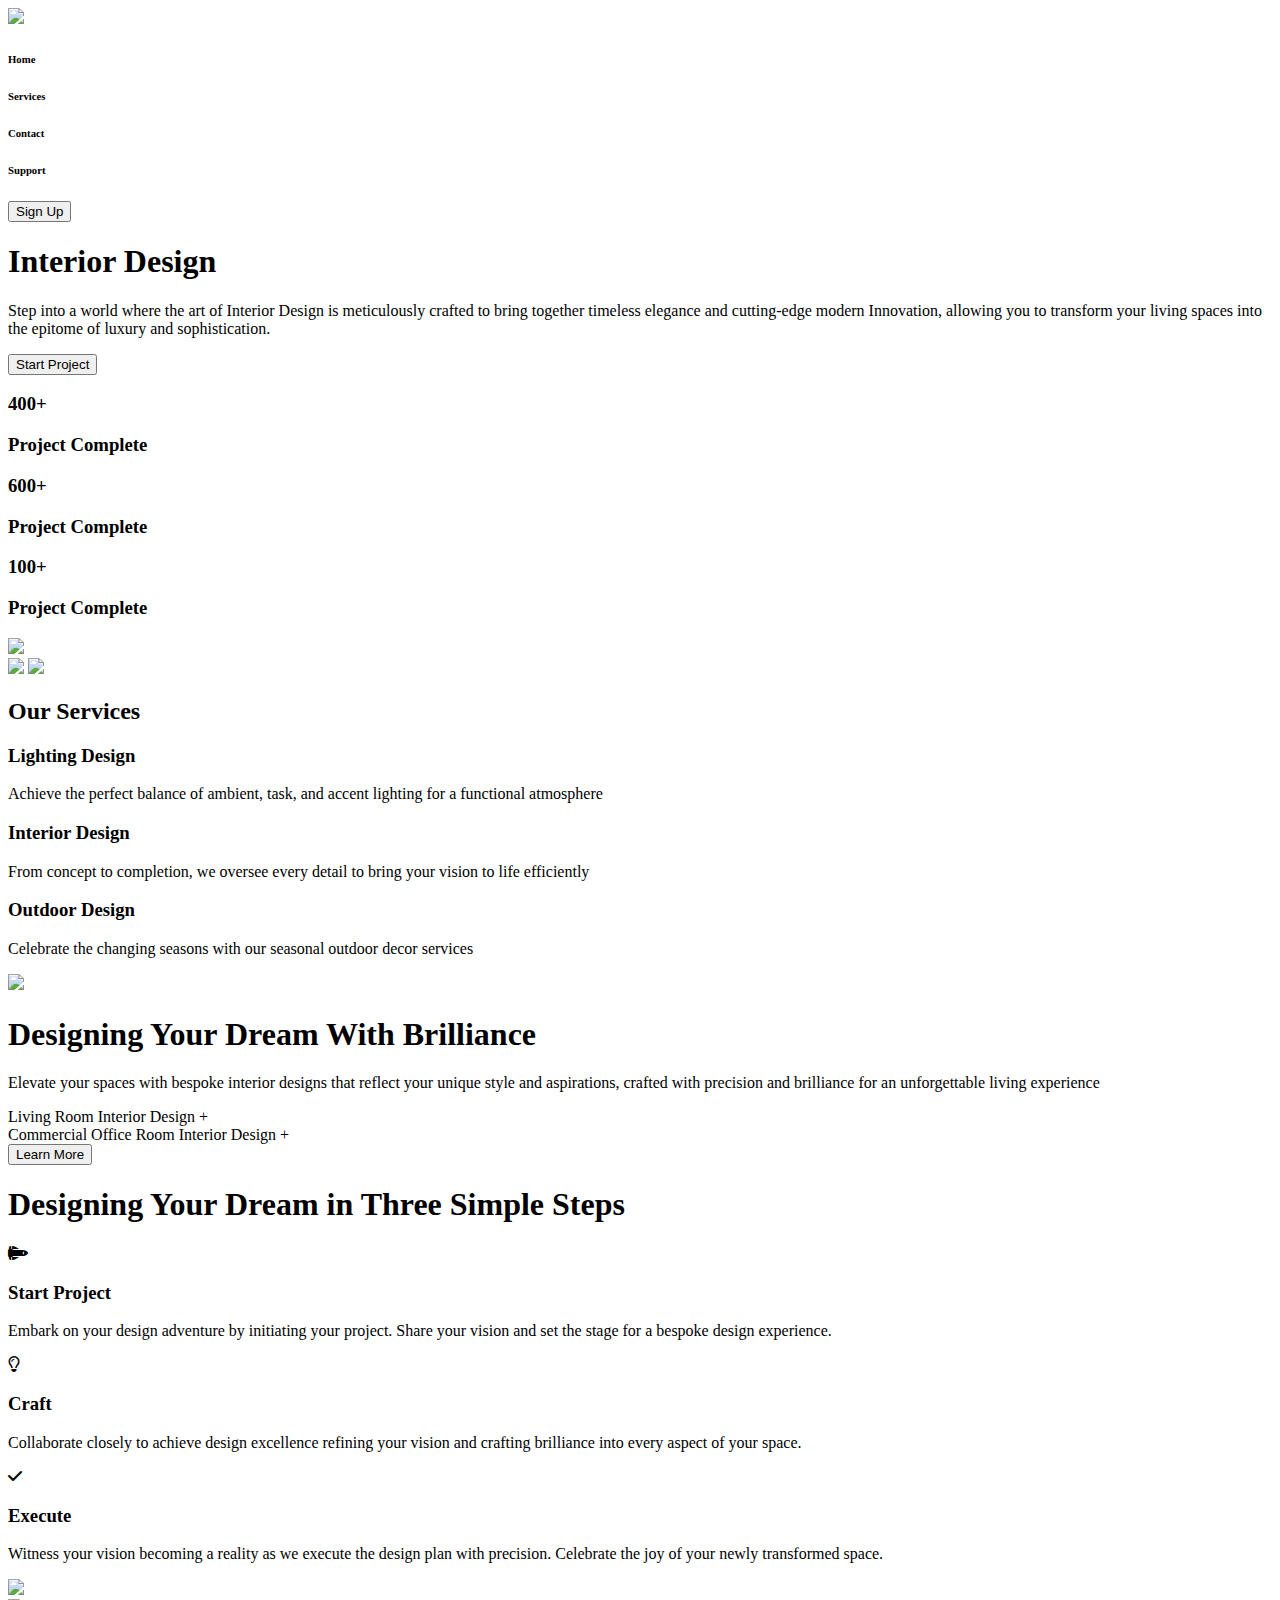
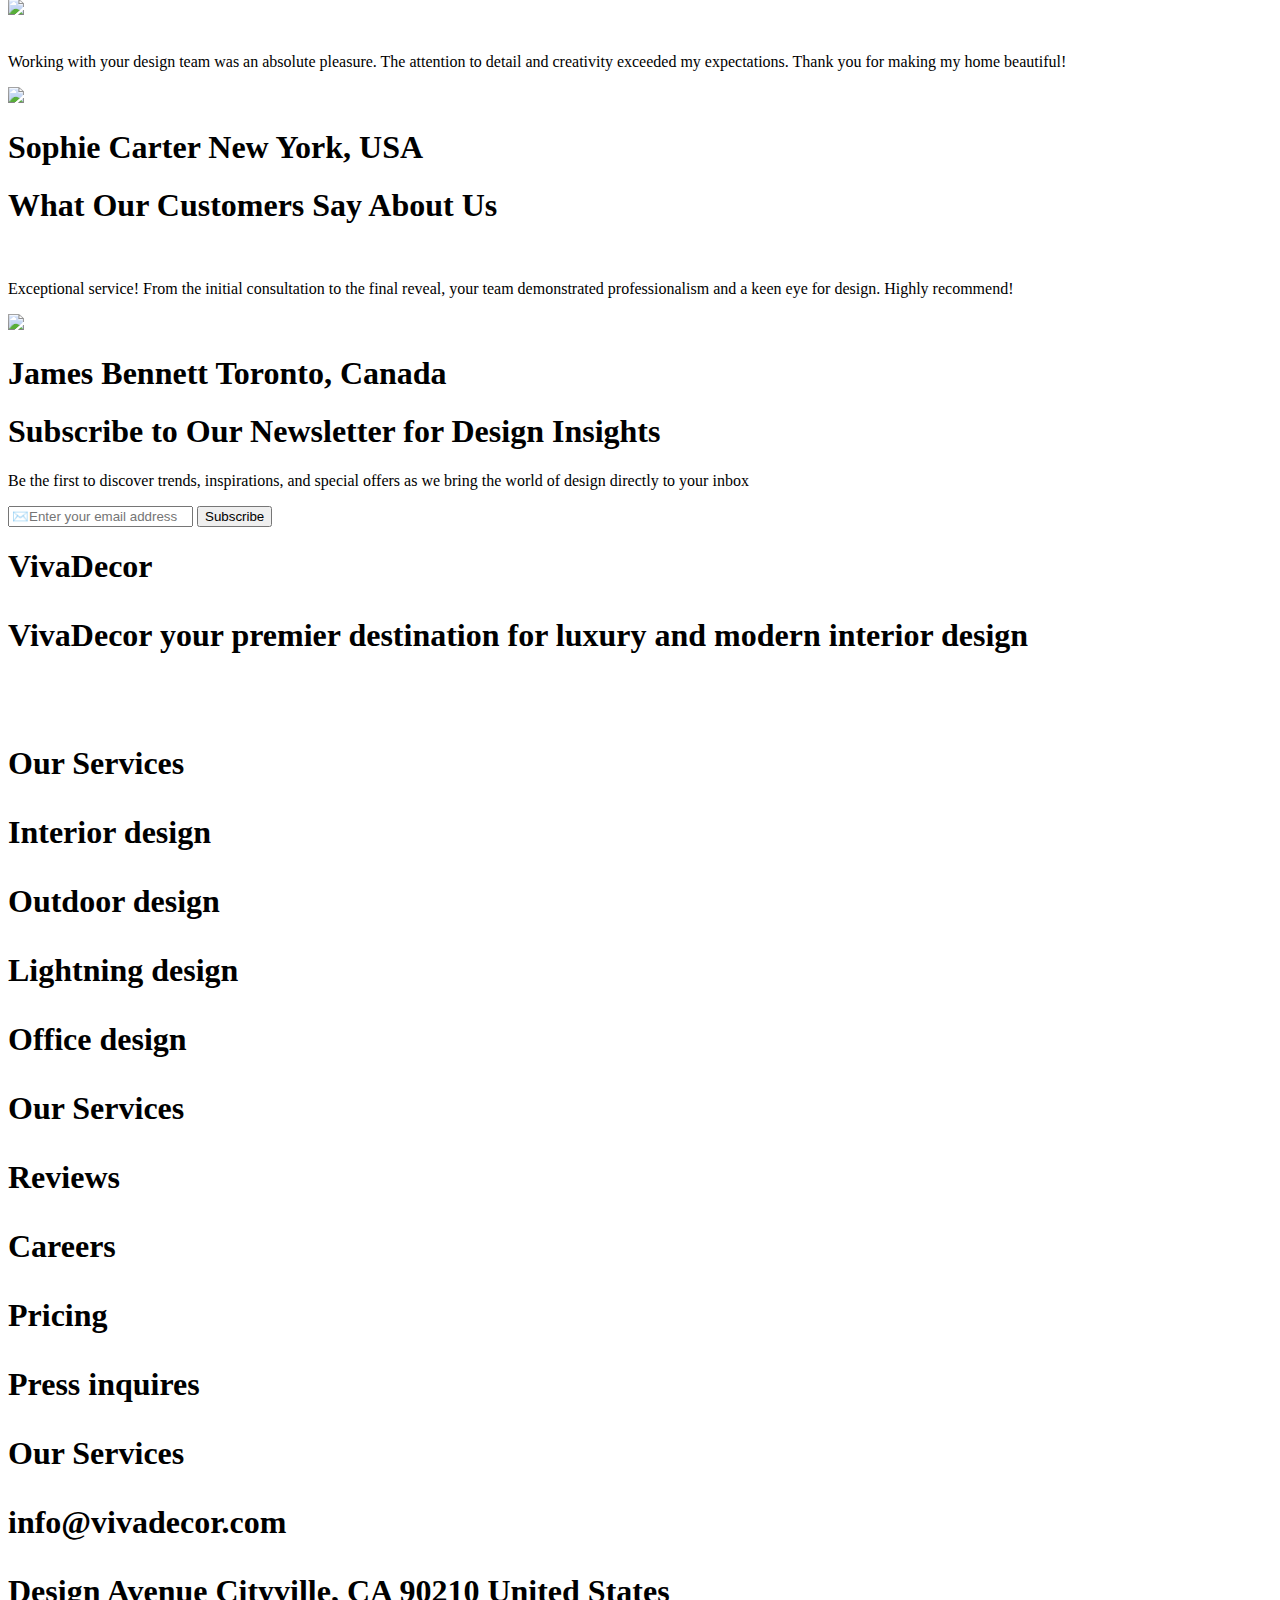
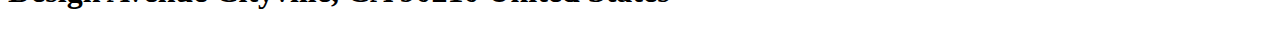
==== task1 week2/index.html @ 410c48b1 "Create index.html" ====
<!DOCTYPE html>
<html lang="en">
<head>
    <meta charset="UTF-8">
    <meta name="viewport" content="width=device-width, initial-scale=1.0">
    <title>second task</title>
    <link rel="stylesheet" href="styles.css">
  <link rel="stylesheet" href="https://cdnjs.cloudflare.com/ajax/libs/font-awesome/6.4.0/css/all.min.css">
</head>
<body>
    <header>
            <img class="logo" src="https://github.com/elrefaeey/web-masters/blob/main/pics/Logo.png?raw=true">       
      <h6 class="textt">Home</h6>
      <h6 class="text">Services</h6>
      <h6 class="text">Contact</h6>
      <h6 class="text">Support</h6>
      <button class="sign">Sign Up</button>
    </header>
  
      <section class="top">
       <div class="first">
        <div class="inter">
        <h1>Interior Design</h1>
        <p>Step into a world where the art of Interior Design is meticulously crafted to bring together timeless elegance and cutting-edge modern Innovation, allowing you to transform your living spaces into the epitome of luxury and sophistication.</p>
           <button class="btn">Start Project</button>
      <div class="sec">
      <h3 class="one">400+<br><p   class="one">Project Complete</p><h3>
<h3 class="one">600+<br><p class="one">Project Complete</p><h3>
            <h3 class="one">100+<br><p class="one">Project Complete</p><h3>
        </div>
      </div>
              <div class="imgs">
                <img class="img1" src="https://github.com/elrefaeey/web-masters/blob/main/pics/Image%201.png?raw=true">
            <br><img class="img2" src="https://s3-alpha-sig.figma.com/img/cbc8/2576/f8bfdcac31b86e0b93dd464c3569ada4?Expires=1721606400&Key-Pair-Id=APKAQ4GOSFWCVNEHN3O4&Signature=K1GkZOle5aakwYedKYpn4yHIAuVx~M72z1ktAOr4Lizp9k3nRnF0qSdCk1tUm0BFemBLnXqlMd4~rXOouiJyguyDh5NFMNAKXlzj2c44mx4l2GeEyTWnebVaDBQmLNvWHWY578srYNSA1wUptYhKpdcPyLWHylDwQOvnl~GS2-lLp0TW~gQqL18w-ANslK1jXINpiAHZzV-yaIt5~H0Zm2ke5WunA6ZeHQ86lTLKAaQLjZSkv49GBXH-CmqpzudIESYkdiGjNlU9naSSqEBuSirrhKDeaveQ4mgY7FL4N62yEHfQd6qbRgoNwLO3d-4QZhHOD0A9ozsejGRNkaztLg__">
               <img class="und" src="https://github.com/elrefaeey/web-masters/blob/main/pics/rrow.png?raw=true"> 
       
              <div class="empty-square"></div>
            </div>
            </div>
        </section>
       
  <section class="second">
        <h2 class="title">Our Services</h2>
    <div class="ser">
        <div class="vice">
            <h3>Lighting Design</h3>
            <p>Achieve the perfect balance of ambient, task, and accent lighting for a functional atmosphere</p>
        </div>
        <div class="vice">
            
            <h3>Interior Design</h3>
            <p>From concept to completion, we oversee every detail to bring your vision to life efficiently</p>
        </div>
        <div class="vice">
            
            <h3>Outdoor Design</h3>
            <p>Celebrate the changing seasons with our seasonal outdoor decor services</p>
        </div>
    </section>
    
        <section class="with">
        <div class="imge">
            <img src="https://s3-alpha-sig.figma.com/img/7020/4b16/d915e0eb9b651421a75c9164824b17f1?Expires=1721606400&Key-Pair-Id=APKAQ4GOSFWCVNEHN3O4&Signature=NuFbJTcnEay9b22wY6OPjH9zCulTcm3quzF0jT69DIajoNrneS8E9rKxadPOqmjJCKAAyPohtqYDmjXjCpNCGPEeBIbrQo07uqAb0zt7y3aFwLhKnbLmQ5nmr3IH-vktxoDTDmzXTnRpmQw1EB0QMdXbw8RicIsChBcgupUuaKOC~DjjWw7pIVrksEzmoz9IXErfdH85yFynh7Yu55Rg8SSwxd~t9FH50K-3YztrcemGfMb7GwMQ0GRxfI5rhjw-1g3mUgK-n-fMMPHIWTEMWEfQ6kYDx1AGSjzY4vK9ou28KBDFZaTOQiGPjtqU-thNSnF9-2q6rMHtc9nSNlf9Jg__">
        </div>
        <div class="talk">
            <h1>Designing Your Dream With Brilliance</h1>
            <p>Elevate your spaces with bespoke interior designs that reflect your unique style and aspirations, crafted with precision and brilliance for an unforgettable living experience</p>
          <div class="ccs">
            <div class="ppo">
            <p1>Living Room Interior Design</p1>
            <span>+</span>
            </div>
            <div class="ppo">
                <p1>Commercial Office Room Interior Design</p1>
                <span>+</span>
                      </div>
                       </div>
            <button>Learn More</button>
        </div>
    </section>
    
      <section class="des">
        <div class="your">
        <h1>Designing Your Dream in Three Simple Steps</h1>
           <div class="icn"><i class="fa-solid fa-shuttle-space" style="color: #000000;"></i></div>
          <div class="conn">
      <h3>Start Project</h3>      
       <p>Embark on your design adventure by initiating your project. Share your vision and set the stage for a bespoke design experience.</p>
          <div class="icn"><i class="fa-regular fa-lightbulb" style="color: #050505;"></i></div>
          <div class="conn">

       <h3>Craft</h3>
       <p>Collaborate closely to achieve design excellence refining your vision and crafting brilliance into every aspect of your space.</p>
            <div class="icn"><i class="fa-solid fa-check" style="color: #050505;"></i></div>
                <div class="conn">
        <h3>Execute</h3>
        <p>Witness your vision becoming a reality as we execute the design plan with precision. Celebrate the joy of your newly transformed space.</p>
                </div>
            </div>
        </div>
  
        <div class="tap">
            <img src="https://s3-alpha-sig.figma.com/img/79ba/bf30/17497c6191cb773fb741bd9893bb6527?Expires=1721606400&Key-Pair-Id=APKAQ4GOSFWCVNEHN3O4&Signature=dL1I7YA59rEDfd~SxYPK6gumh2S2Em5HIer0UidyP4gksojuZ7qVLag69UHX7BCGAz~DJEJYC4qoi1wrjEtHC-A~Cbwz4KjU5w06vNoQwumMhWYJlaFvZzlZsWgKsBwNcdf6V6lJAcUzumueWoXL-lHLqziuvG5LL-zkhTeYcFSw0Yv7G7p6MRWYx5r5t7N2lqsJfWE26tBw-wHSsFSwWVc1PMG0yr63WhjGfWXR0kq79OO~UuEpY8aSZbdX5mAMz-NRNGN7IZLKu1onPVpgMoXccnF9XjHMAzDP9PGUABcI4V1rl4kEOV3Yzo1kXVeWS7Q6PO09wdgJ0TJQj4yfeA__">
        </div>
    </section>

  
    <section class="mid">
      <div class="poll">
        <img class="mg" src="https://github.com/AhmadEkramy/Web_Masters/blob/master/Images/Mask%20group%20(1).png?raw=true">
        <div class="black">
          <i class="fa-solid fa-quote-left fa-2xl" style="color: #ffffff;"></i>
          <p class="work">Working with your design team was an absolute pleasure. The attention to detail and creativity exceeded my expectations.  Thank you for making my home beautiful!</p>
          <div class="yot">
            <img class="mg2" src=https://github.com/elrefaeey/web-masters/blob/main/pics/dc45b2d7e55f21d20ce8eeac1038a6ca.png?raw=true">
            <h1 class="phe">Sophie Carter <span class="cand">New York, USA</span> <br></h1>
            
          </div>
        </div>
      </div>
      <div class="work">
        <h1 class="usa">What Our Customers Say About Us</h1>
        <div class="black-card">
          <i class="fa-solid fa-quote-left fa-2xl" style="color: #ffffff;"></i>
          <p class="work">Exceptional service! From the initial consultation to the final reveal, your team demonstrated professionalism and a keen eye for design. Highly recommend!</p>
          <div class="yot">
            <img class="mg2" src="https://github.com/elrefaeey/web-masters/blob/main/pics/Mask%20group%20(2).png?raw=true">
            <h1 class="phe">James Bennett <span class="cand">Toronto, Canada</span> <br></h1>
            
          </div>
        </div>
        
      </div>
      
    </section>
              
              
              <section class="letter-sec">
                <h1 class="letter-h1">Subscribe to Our Newsletter for Design Insights</h1>
                <p class="letter-p">Be the first to discover trends, inspirations, and special offers as we bring the world of design directly to your inbox</p>
                <form>
                    <input type="email" placeholder="✉️Enter your email address" required >
                    <button class="btn-4" type="submit">Subscribe</button>
                </form>

              </section>
                                                       
            <footer>   
                      <div class="footer-div1">
                            <h1 class="footer-hh">VivaDecor<h1>
                           <p class="footer-pp">VivaDecor your premier destination for luxury and modern interior design</p>
                                               
                       <div class="footer-icon">
                         
                                                                                        <i class="fa-brands fa-square-facebook fa-2xs" style="color: #ffffff;"></i>
                                                                                        <i class="fa-brands fa-square-twitter fa-2xs" style="color: #ffffff;"></i>
                                                                                        <i class="fa-brands fa-instagram fa-2xs" style="color: #ffffff;"></i>
                                                                                        <i class="fa-brands fa-linkedin fa-2xs" style="color: #ffffff;"></i>
                      </div>
                      </div> 
                       <div class="footer-div2">
                           <h1 class="footer-h1">Our Services<h1>
                           <p class="footer-p">Interior design</p>
                           <p class="footer-p">Outdoor design</p>
                           <p class="footer-p">Lightning design</p>
                           <p class="footer-p">Office design</p>
                      </div> 
                       <div class="footer-div3">
                        <h1 class="footer-h1">Our Services<h1>
                           <p class="footer-p">Reviews</p>
                           <p class="footer-p">Careers</p>
                           <p class="footer-p">Pricing</p>
                           <p class="footer-p">Press inquires</p>
                      </div>                                                                             <div class="footer-div4">
                      <h1 class="footer-h1">Our Services<h1>
                           <p class="footer-p">info@vivadecor.com</p>
                           <p class="footer-p">Design Avenue Cityville, CA 90210 United States</p>
                      </div> 
            </footer>
              
  </body>
</html>
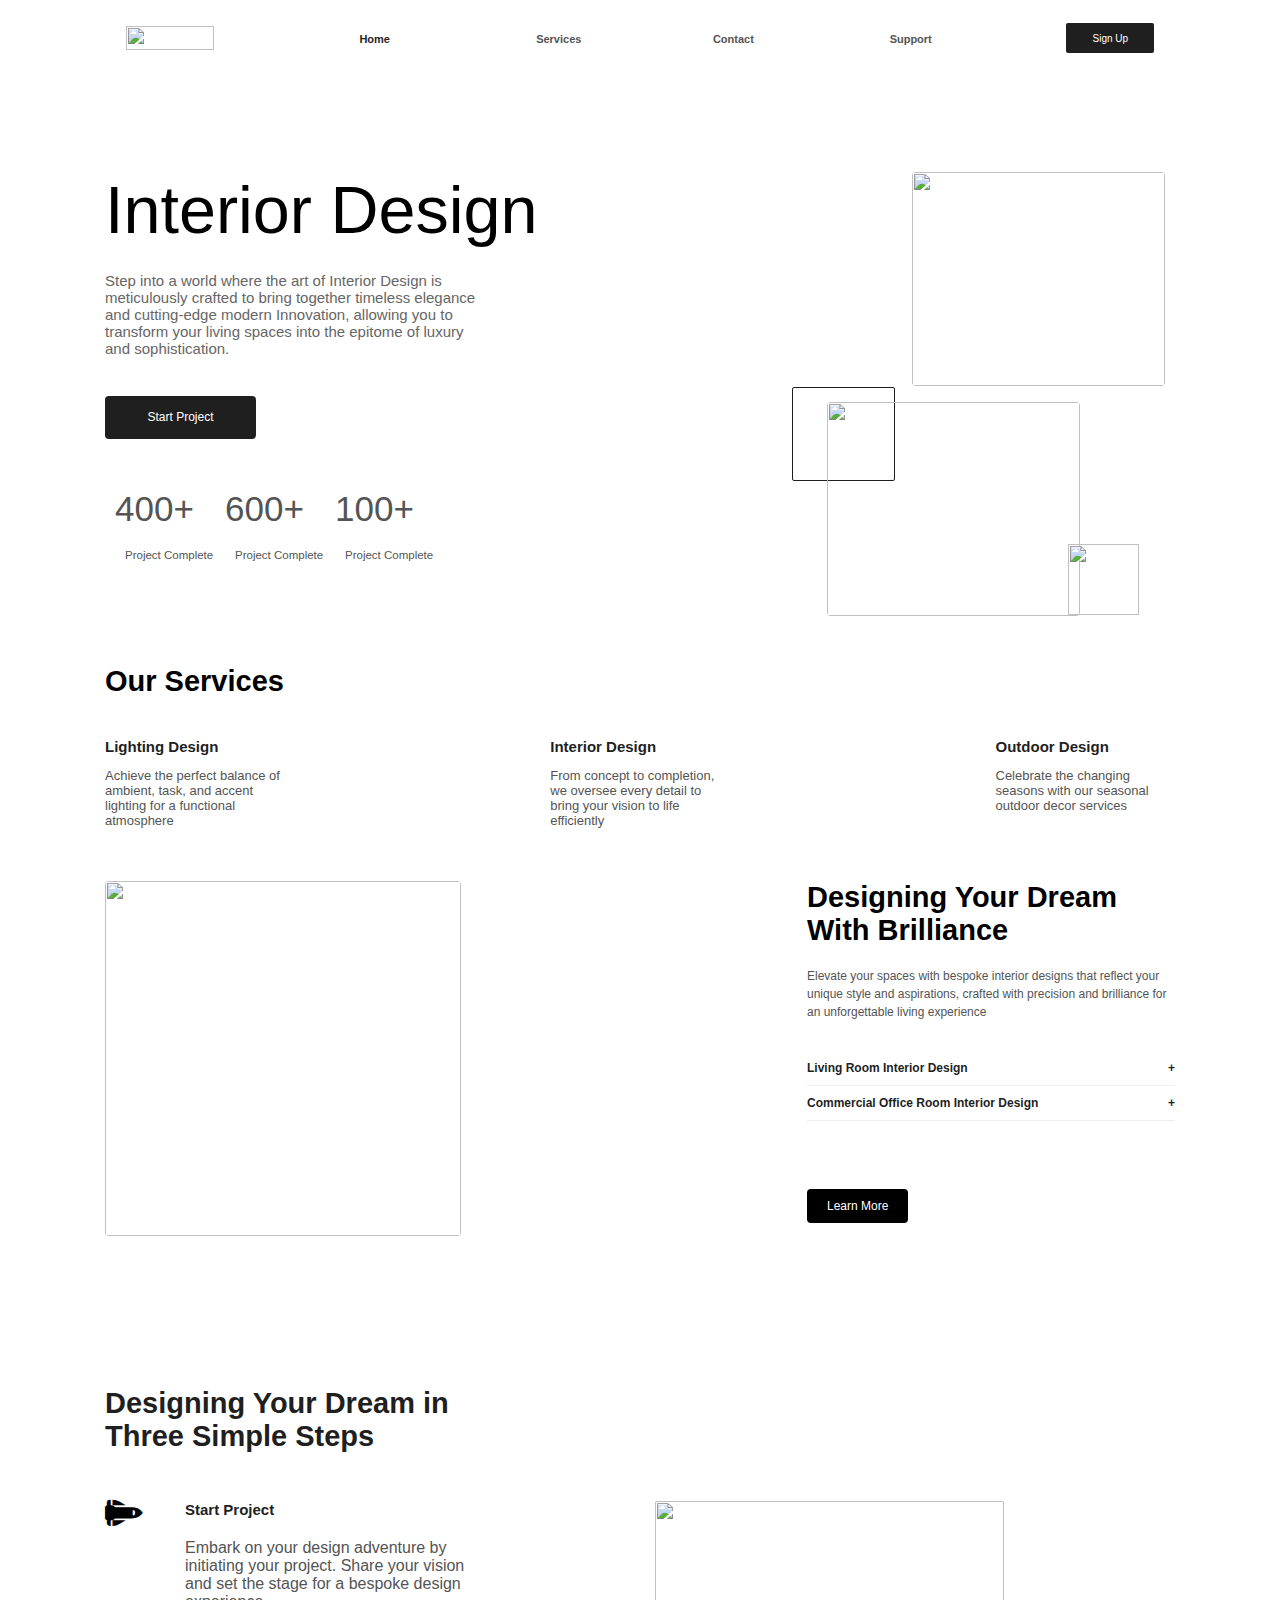
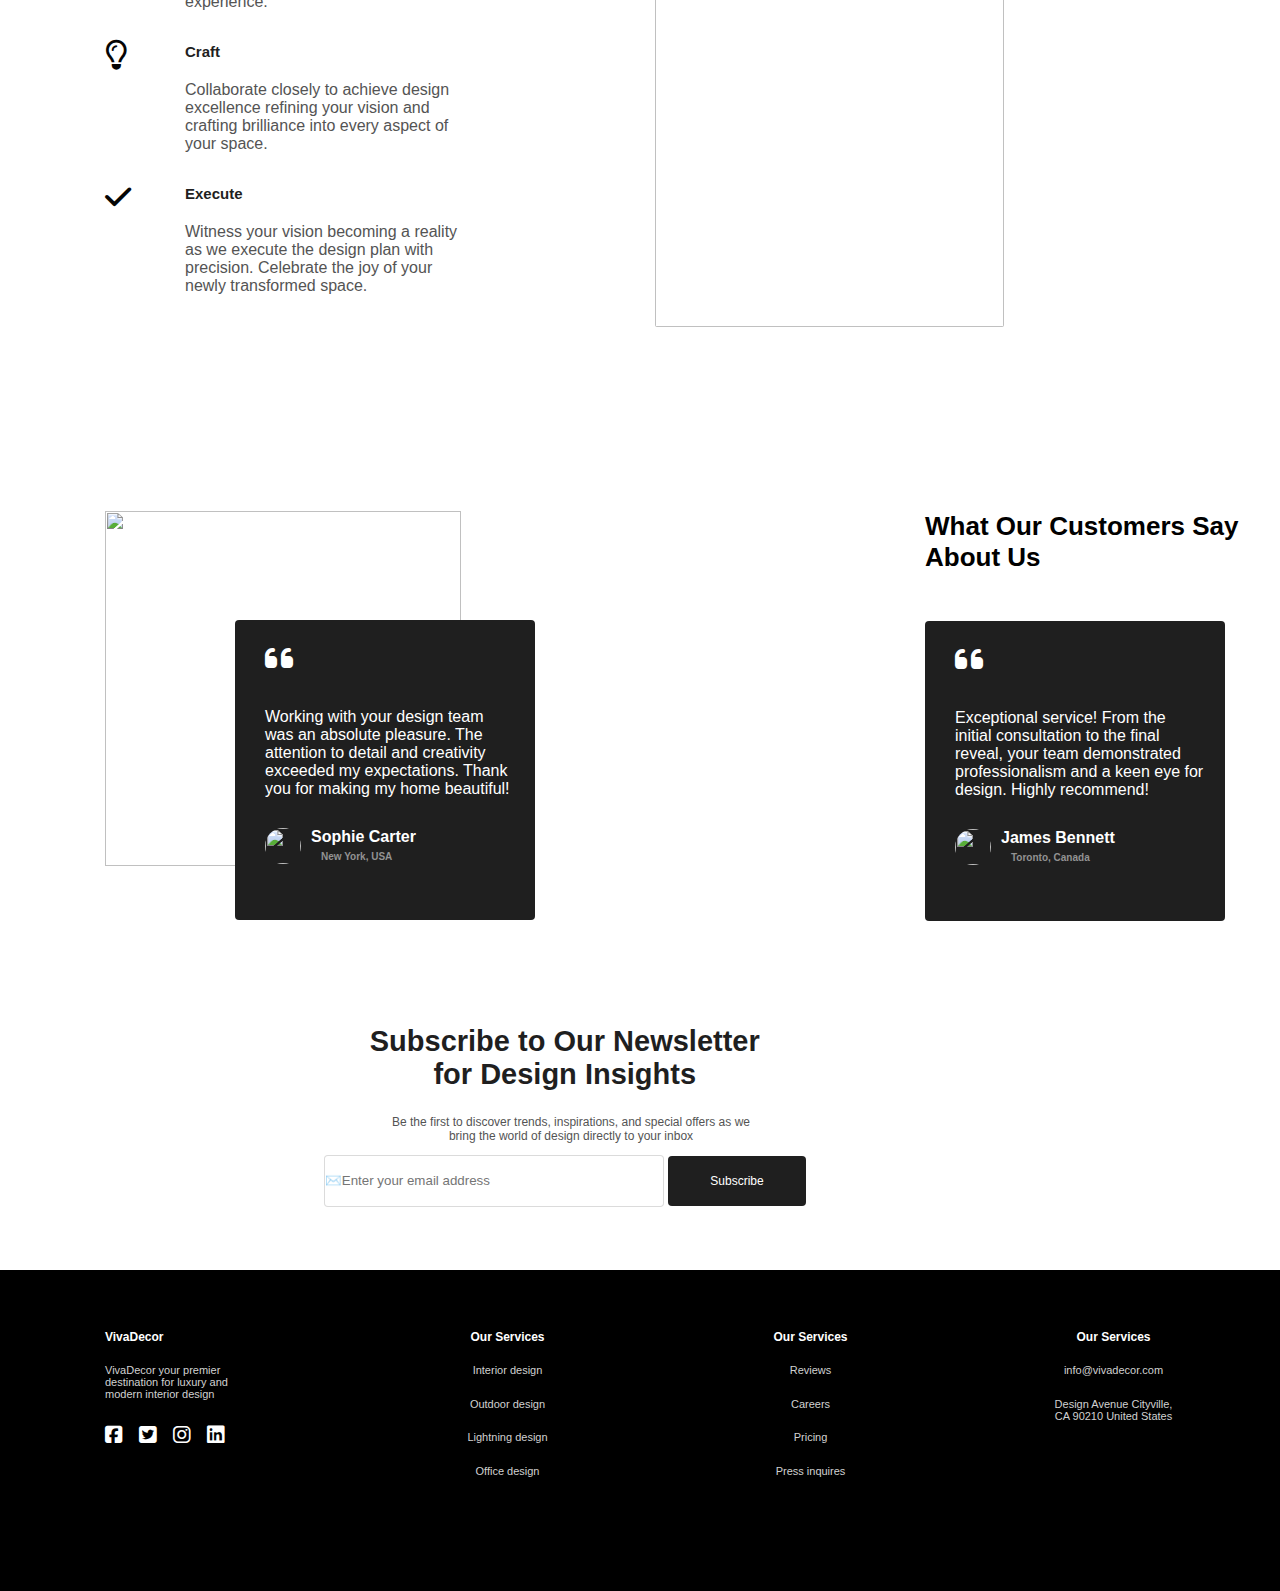
==== commit b226b534: "Update index.html" ====
--- a/task1 week2/index.html
+++ b/task1 week2/index.html
@@ -4,7 +4,7 @@
     <meta charset="UTF-8">
     <meta name="viewport" content="width=device-width, initial-scale=1.0">
     <title>second task</title>
-    <link rel="stylesheet" href="styles.css">
+    <link rel="stylesheet" href="style.css">
   <link rel="stylesheet" href="https://cdnjs.cloudflare.com/ajax/libs/font-awesome/6.4.0/css/all.min.css">
 </head>
 <body>
--- a/task1 week2/style.css
+++ b/task1 week2/style.css
@@ -0,0 +1,557 @@
+*{
+    font-family: Inter, sans-serif;
+    margin: 0;
+    padding: 0;
+    box-sizing : border-box;
+    scroll-behavior: smooth;
+}
+header {
+    display: flex;
+    justify-content: space-around;
+    align-items: center;
+    height:30px;
+    margin-left:53px;
+    margin-right:53px;
+    margin-top:22.5px;
+}
+.logo {
+    height: 24px;
+    width:88.5px;
+}
+.textt{
+   font-weight:bold;
+    color: #1F1F1F;
+    font-size: 11px;
+    width:31.5px;
+    height:23.5px;
+    margin-top:15px;
+    line-height:13px;
+    border-radius: 2px;
+}
+.text{
+  font-weight:bold;
+    color: #545454;
+    font-size: 11px;
+    width:31.5px;
+    height:23.5px;
+    margin-top:15px;
+    line-height:13px;
+    border-radius: 2px;
+}
+.sign {
+    background-color: #1F1F1F;
+    color: #fff;
+    border: none;
+    border-radius: 2px;
+    Width:88px;
+    Height:30px;
+    font-size:10px;
+  align-content:center;
+  display:flex;
+  justify-content:center;
+  margin-top:1px;
+}
+.sign:hover{
+  background-color: #808080;
+  cursor: pointer;
+  transition: background-color 0.2s;
+}
+
+.top {
+    margin-top:119px;
+    margin-left:105px;
+    margin-right:105px;
+    height:433px;
+}
+.first {
+    display:flex;
+    justify-content: space-between;
+}
+.top h1 {
+      font-size:66.5px;
+    width:465px;
+    font-weight:500;
+    height:80px;
+}
+.top p {
+    font-size: 15px;
+    color: #666;
+    font-weight:500;
+    height:84px;
+    width:379.4px;
+    margin-top:20px;
+}
+.btn {
+ border:none;
+  background-color:#1F1F1F;
+  color:white;
+  width:151px;
+  height:43px;
+  border-radius:4px;
+  margin-top:40px;
+}
+.btn:hover{
+  background-color: #555555;
+  cursor: pointer;
+  transition: background-color 0.3s;
+}
+.imgs {
+   position:relative;
+  display:flex;
+  justify-content: center;
+  flex-direction:row;
+}
+.img1{
+  width:253.5px;
+  height:214px;
+  border-radius: 4px;
+  object-fit: cover;
+  margin-right:10px;
+}
+.img2 {
+   border-radius: 4px;
+   width:253.5px;
+   height:214px;
+   margin-right:180px;
+   margin-top:230px;
+   z-index:1;
+   position:absolute;
+   object-fit: cover;
+}
+.und{
+  z-index:2;
+  width:71.5px;
+  height:71.5px;
+  margin-right:-120px;
+  margin-top:372px;
+  position:absolute;
+}
+.empty-square {
+   z-index:0;
+  border: solid 1.5px #1F1F1F;
+  width:103px;
+  height:94px;
+  margin-top:215px;
+  margin-left:-400px;
+  position:absolute;
+  border-radius:2px;
+}
+.sec {
+     display:flex;
+  width:349.5px;
+  height:58px;
+  margin-top:40px;
+}
+.one {
+    text-align: left;
+    margin-top:10px;
+    font-size:35px;
+    margin-right:10px;
+    width:100px;
+}
+.one {
+   width:90px;
+  font-weight:400;
+  font-size:35px;
+  margin:10px;   
+  color:#545454;
+}
+.one p {
+   width:90px;
+  font-weight:400;
+  font-size:11.5px;
+    color: #545454;
+}
+
+
+.second {
+  margin-top:70px;
+  margin-left:105px;
+  margin-right:105px;
+  height:176px;
+}
+.title {
+  width:181px;
+  height:35px;
+  font-size:29px;
+  font-weight:600;
+  margin-top:15px;
+  line-height:13px;#
+  color:#1F1F1F;
+}
+.ser{
+  display:flex;
+  justify-content: space-between;
+}
+.vice {
+    display: inline-block;
+    vertical-align: top;
+}
+.vice h3 {
+  width:114px;
+  height:18px;
+  font-size:15px;
+  font-weight:600;
+  line-height:13px;
+  margin-top:30px;
+   color:#1F1F1F;
+}
+.vice p {
+   margin-top:10px;
+  color:#545454;
+  width:179.5px;
+  height:54px;
+  font-size:13px;
+  font-weight:500;
+}
+.ser :hover{
+  transform: scale(1.1);
+  transition: 0.2s;
+}
+.with {
+    height:356px;
+    margin-top:30px;
+    margin-left:105px;
+    margin-right:105px;
+      display: flex;
+    justify-content: space-between;
+    overflow: hidden;
+}
+.imge img {
+     width:355.5px;
+      height:355.5px;
+     border-radius: 4px;
+     object-fit: cover;
+}
+.imge img:hover{
+  transform: scale(1.1);
+  transition: 0.2s;
+}
+.talk h1 {
+    margin-bottom: 20px;
+    width:352px;
+    font-size: 29px;
+}
+.talk p {
+    margin-bottom: 30px;
+    width:361px;
+    color: #545454;
+    font-size: 12px;
+    line-height: 1.5em;
+}
+.ccs{
+      margin-bottom: 75px;
+}
+.talk p1 {
+    font-size: 12px;
+    width:361px;
+    font-weight: bold;
+    color: #1F1F1F;
+}
+.ppo{
+    justify-content: space-between;
+    display: flex;
+    align-items: center;
+    font-size: 12px;
+    color: #1F1F1F;
+    font-weight:600;
+    padding: 10px 0;
+    border-bottom: 1px solid #eeeeee;
+
+}
+.service-item {
+    display: flex;
+    justify-content: space-between;
+    align-items: center;
+    border-top: 1px solid #ddd;
+    padding: 20px 0;
+    cursor: pointer;
+    margin-top:15px;
+    margin-right:80px;
+}
+button {
+    background-color: black;
+    color: white;
+    padding: 10px 20px;
+    font-size: 12px;
+    border: none;
+    border-radius: 4px;
+    cursor: pointer;
+    margin-top: -30px;
+}
+button:hover {
+    background-color: #555555;
+}
+.des {
+    margin-top:40px;
+      display: flex;
+    justify-content: space-between;
+    margin-left:105px;
+    margin-right:105px;
+    height:434px;
+}
+.icon1{
+    font-size: 26px;
+}
+.your h1 {
+    margin-bottom: 0px;
+    margin-top:110px;
+    font-size: 29px; 
+    font-weight:600;
+    color: #1F1F1F;
+    width:353px;
+    height:70px;
+}
+.your h3 {
+    margin: 0;
+    margin-left:80px;
+    font-size: 15px;
+     width:93px;
+    height:18px;
+    font-weight:700;
+    margin-bottom:20px;
+      margin-top:-30px;
+    color: #1F1F1F;
+}
+.your p {
+    width:284.5px;
+    height:60px;
+      margin-bottom:10px;
+    font-weight:500;
+   margin-bottom:30px;
+      margin-left:80px;
+   margin-top:5px;
+   color: #545454;
+}
+.icn{  font-size: 30px;
+    margin-top:40px;
+  
+}
+.tap {
+  margin-left:550px;
+  margin-bottom:20px;
+   width: 348.94px;
+    height: 425.5px;
+    object-fit: cover;
+}
+.tap img {
+    width: 348.5px;
+    Height:425.5px;
+    border-radius: 2px;
+    margin-top:-900px;
+  object-fit: cover;
+}
+.tap img:hover{
+  transform: scale(1.1);
+  transition: 0.3s;
+}
+
+.mid{
+  margin-top:400px;
+  margin-bottom:100px;
+  height:409px;
+}
+
+.letter-sec{
+  text-align: center;
+  margin-left:25%;
+  width:489.5px;
+  height:245px;
+}
+.letter-h1{
+  margin-left:32.5px;
+  width:424.5px;
+  height:70px;
+  font-weight:600;
+  font-size:29px;
+  color:#1F1F1F;
+}
+.letter-p{
+  margin-top:20px;
+  margin-left:58.5px;
+  width:385px;
+  height:40px;
+  font-weight:500;
+  font-size:12px;
+  color:#545454;
+}
+
+input[type="email"] {
+    width:340px;
+    height:52px;
+  margin-right:0;
+  margin-bottom:0;
+  padding:0;
+    background-color: #FFFFFF;
+  border:#00000024 1px solid;
+    color:white;
+    border-radius: 4px;
+}
+.btn-4 {
+  margin-right:0;
+  margin-bottom:0;
+  padding:0;
+  width:137.5px;
+  height:50px;
+    background-color: #1F1F1F;
+    color:white;
+    border: none;
+    border-radius: 4px;
+    cursor: pointer;
+    transition: background-color 0.3s;
+}
+.btn-4:hover {
+  background-color: #555555;
+  cursor: pointer;
+  transition: background-color 0.3s;
+}
+
+.img-1:hover{
+  transform: scale(1.1);
+  transition: 0.3s;
+}
+.img-2:hover{
+  transform: scale(1.1);
+  transition: 0.3s;
+}
+.img-3:hover{
+  transform: scale(1.1);
+  transition: 0.3s;
+}
+.img-4:hover{
+  transform: scale(1.1);
+  transition: 0.3s;
+}
+
+footer{
+  height:321px;
+  background-color:black;
+  color:white;
+  display:flex;
+  justify-content: space-between;
+  text-align: center;
+  padding-left:105px;
+  padding-right:105px;
+  color:white;
+}
+
+
+
+.footer-div2{
+  text-align: center;
+}
+.footer-h1{
+  height:14.5px;
+  font-weight:600;
+  font-size:12px;
+  margin-top:60px;
+}
+.footer-p{
+  width:123px;
+  height:13.5px;
+  font-weight:500;
+  font-size:11px;
+  color:#D1D1D1;
+  margin-top:20px;
+}
+.footer-pp{
+  text-align: left;
+  width:161px;
+  height:49.5px;
+  font-weight:500;
+  font-size:11px;
+  color:#D1D1D1;
+  margin-top:20px;
+}
+.footer-hh{
+  text-align: left;
+  height:14.5px;
+  font-weight:600;
+  font-size:12px;
+  margin-top:60px;
+}
+.footer-icon{
+  margin-top:20px;
+  width:120px;
+  display:flex;
+ text-align: center;
+  justify-content: space-between;
+}
+.mid{
+  height:414px;
+  margin-left:105px;
+  margin-right:105px;
+  display:flex;
+  justify-content:space-between;
+  position:relative;
+}
+.mg {
+  width:355.5px;
+  height:355.5px
+}
+.black{
+  position:absolute;
+  padding:30px;
+  width:300px;
+  height:300px;
+  border-radius:4px;
+  margin-left:130px;
+  margin-top:-250px;
+  background-color:#1F1F1F;
+}
+.usa{
+  margin-top:-40px;
+  width:352px;
+  height:70px;
+  font-weight:600;
+  font-size:26px;
+  color:black;
+}
+.black-card{
+  margin-top:40px;
+  padding:30px;
+  width:300px;
+  height:300px;
+  border-radius:4px;
+  background-color:#1F1F1F;
+}
+.work{
+  color:white;
+  margin-top:40px;
+  width:250px;
+  height:80px;
+  font-weight:500;
+  font-size:16px;
+}
+.mg2{
+  margin-top:40px;
+  border-radius: 50%;
+  width:36px;
+  height:36px;
+}
+.yot{
+  display:flex;
+}
+.phe{
+  width:355.5px;
+  height:355.5px;
+    color:white;
+  width:120px;
+  font-size:16px;
+  margin-top:40px;
+  margin-left:10px;
+}
+.cand{
+  margin-top:40px;
+  margin-left:10px;
+  color:#929292;
+   width:120px;
+  font-size:10px;
+   font-weight:600;
+}
+.york{
+  font-size:12px;
+  color:#929292;
+   margin-top:40px;
+  font-weight:600;
+}
